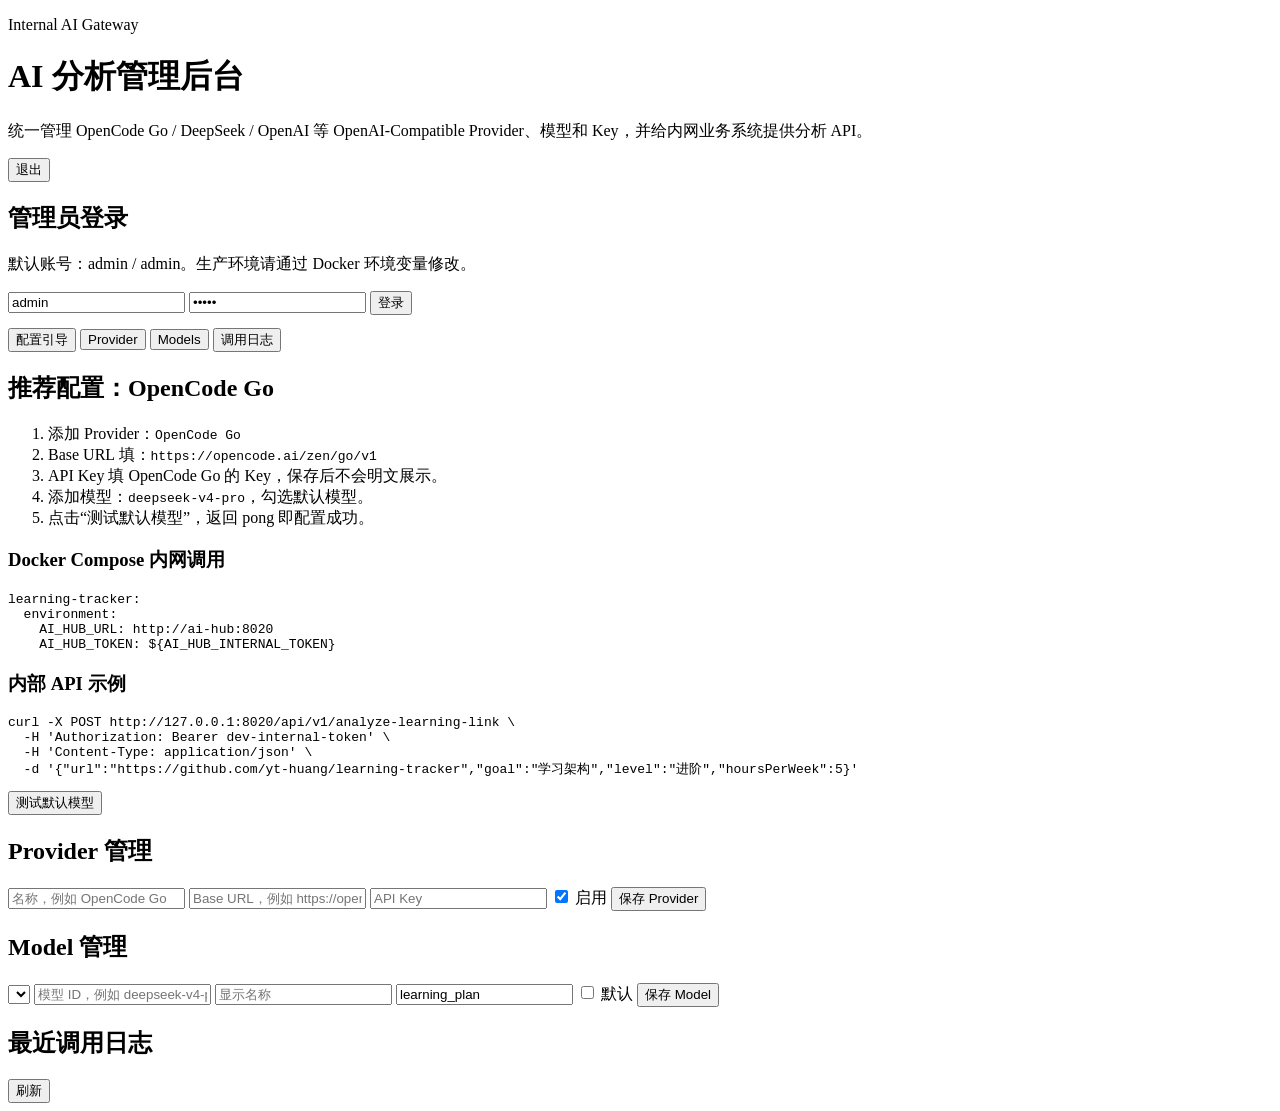
==== ai-hub/app/static/admin.html @ 2f33ab27 "feat: add dockerized ai analysis hub" ====
<!doctype html>
<html lang="zh-CN">
<head>
  <meta charset="utf-8" />
  <meta name="viewport" content="width=device-width, initial-scale=1" />
  <title>AI Analysis Hub</title>
  <link rel="stylesheet" href="/admin.css" />
</head>
<body>
  <main class="shell">
    <header class="hero">
      <div>
        <p class="eyebrow">Internal AI Gateway</p>
        <h1>AI 分析管理后台</h1>
        <p>统一管理 OpenCode Go / DeepSeek / OpenAI 等 OpenAI-Compatible Provider、模型和 Key，并给内网业务系统提供分析 API。</p>
      </div>
      <button id="logoutBtn" class="ghost hidden">退出</button>
    </header>

    <section id="loginView" class="card narrow">
      <h2>管理员登录</h2>
      <p class="muted">默认账号：admin / admin。生产环境请通过 Docker 环境变量修改。</p>
      <input id="username" placeholder="用户名" value="admin" />
      <input id="password" placeholder="密码" type="password" value="admin" />
      <button id="loginBtn">登录</button>
      <pre id="loginMsg"></pre>
    </section>

    <section id="appView" class="hidden grid">
      <nav class="tabs">
        <button class="tab active" data-tab="guide">配置引导</button>
        <button class="tab" data-tab="providers">Provider</button>
        <button class="tab" data-tab="models">Models</button>
        <button class="tab" data-tab="logs">调用日志</button>
      </nav>

      <section id="guide" class="panel active">
        <h2>推荐配置：OpenCode Go</h2>
        <ol>
          <li>添加 Provider：<code>OpenCode Go</code></li>
          <li>Base URL 填：<code>https://opencode.ai/zen/go/v1</code></li>
          <li>API Key 填 OpenCode Go 的 Key，保存后不会明文展示。</li>
          <li>添加模型：<code>deepseek-v4-pro</code>，勾选默认模型。</li>
          <li>点击“测试默认模型”，返回 pong 即配置成功。</li>
        </ol>
        <h3>Docker Compose 内网调用</h3>
        <pre>learning-tracker:
  environment:
    AI_HUB_URL: http://ai-hub:8020
    AI_HUB_TOKEN: ${AI_HUB_INTERNAL_TOKEN}</pre>
        <h3>内部 API 示例</h3>
        <pre>curl -X POST http://127.0.0.1:8020/api/v1/analyze-learning-link \
  -H 'Authorization: Bearer dev-internal-token' \
  -H 'Content-Type: application/json' \
  -d '{"url":"https://github.com/yt-huang/learning-tracker","goal":"学习架构","level":"进阶","hoursPerWeek":5}'</pre>
        <button id="testBtn">测试默认模型</button>
        <pre id="testResult"></pre>
      </section>

      <section id="providers" class="panel">
        <h2>Provider 管理</h2>
        <div class="form-row">
          <input id="pName" placeholder="名称，例如 OpenCode Go" />
          <input id="pBase" placeholder="Base URL，例如 https://opencode.ai/zen/go/v1" />
          <input id="pKey" placeholder="API Key" type="password" />
          <label><input id="pEnabled" type="checkbox" checked /> 启用</label>
          <button id="addProviderBtn">保存 Provider</button>
        </div>
        <div id="providerList" class="list"></div>
      </section>

      <section id="models" class="panel">
        <h2>Model 管理</h2>
        <div class="form-row">
          <select id="mProvider"></select>
          <input id="mId" placeholder="模型 ID，例如 deepseek-v4-pro" />
          <input id="mName" placeholder="显示名称" />
          <input id="mPurpose" placeholder="用途" value="learning_plan" />
          <label><input id="mDefault" type="checkbox" /> 默认</label>
          <button id="addModelBtn">保存 Model</button>
        </div>
        <div id="modelList" class="list"></div>
      </section>

      <section id="logs" class="panel">
        <h2>最近调用日志</h2>
        <button id="refreshLogsBtn">刷新</button>
        <div id="logList" class="list"></div>
      </section>
    </section>
  </main>
  <script src="/admin.js"></script>
</body>
</html>
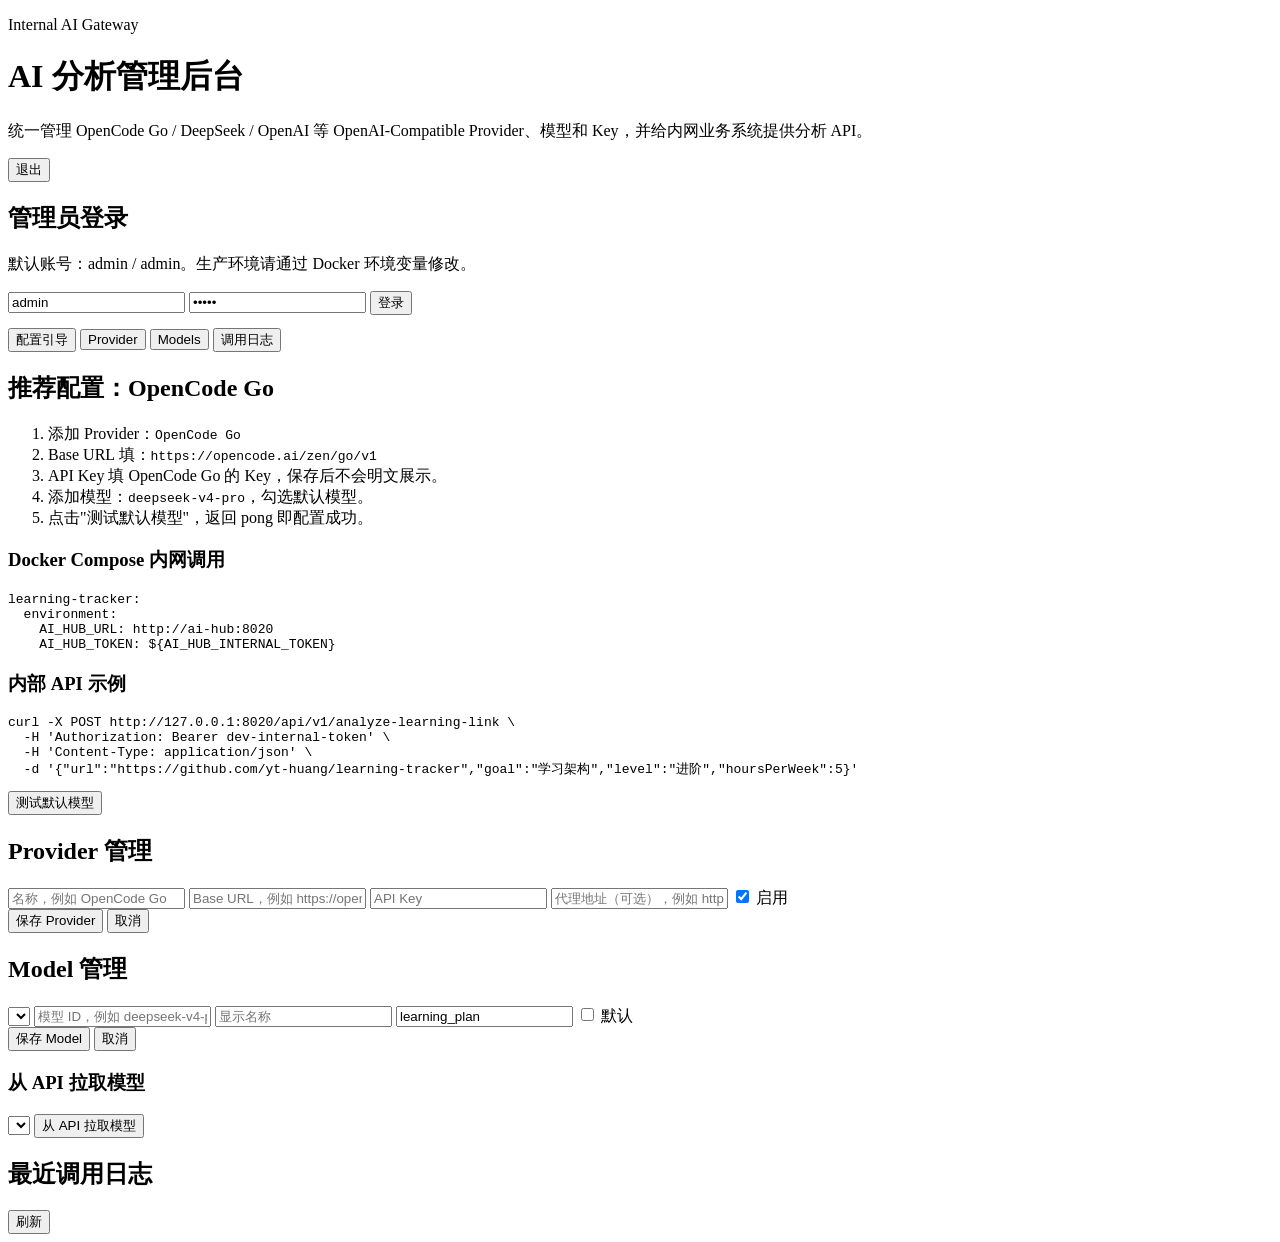
==== commit d0ccffe5: "feat: v2 improvements - password, plan CRUD, milestone CRUD+templates, progress sliders, task logs" ====
--- a/ai-hub/app/static/admin.html
+++ b/ai-hub/app/static/admin.html
@@ -41,7 +41,7 @@
           <li>Base URL 填：<code>https://opencode.ai/zen/go/v1</code></li>
           <li>API Key 填 OpenCode Go 的 Key，保存后不会明文展示。</li>
           <li>添加模型：<code>deepseek-v4-pro</code>，勾选默认模型。</li>
-          <li>点击“测试默认模型”，返回 pong 即配置成功。</li>
+          <li>点击"测试默认模型"，返回 pong 即配置成功。</li>
         </ol>
         <h3>Docker Compose 内网调用</h3>
         <pre>learning-tracker:
@@ -58,28 +58,44 @@
       </section>
 
       <section id="providers" class="panel">
-        <h2>Provider 管理</h2>
+        <h2 id="formProviderTitle">Provider 管理</h2>
         <div class="form-row">
           <input id="pName" placeholder="名称，例如 OpenCode Go" />
           <input id="pBase" placeholder="Base URL，例如 https://opencode.ai/zen/go/v1" />
           <input id="pKey" placeholder="API Key" type="password" />
+          <input id="pProxy" placeholder="代理地址（可选），例如 http://127.0.0.1:7890" />
           <label><input id="pEnabled" type="checkbox" checked /> 启用</label>
-          <button id="addProviderBtn">保存 Provider</button>
+          <div class="flex gap-8">
+            <button id="addProviderBtn">保存 Provider</button>
+            <button id="pCancelEdit" class="ghost hidden">取消</button>
+          </div>
         </div>
         <div id="providerList" class="list"></div>
       </section>
 
       <section id="models" class="panel">
-        <h2>Model 管理</h2>
+        <h2 id="formModelTitle">Model 管理</h2>
         <div class="form-row">
           <select id="mProvider"></select>
           <input id="mId" placeholder="模型 ID，例如 deepseek-v4-pro" />
           <input id="mName" placeholder="显示名称" />
           <input id="mPurpose" placeholder="用途" value="learning_plan" />
           <label><input id="mDefault" type="checkbox" /> 默认</label>
-          <button id="addModelBtn">保存 Model</button>
+          <div class="flex gap-8">
+            <button id="addModelBtn">保存 Model</button>
+            <button id="mCancelEdit" class="ghost hidden">取消</button>
+          </div>
         </div>
         <div id="modelList" class="list"></div>
+
+        <h3 class="mt-8">从 API 拉取模型</h3>
+        <div class="form-row">
+          <select id="mProviderFetch"></select>
+          <button id="fetchModelsBtn">从 API 拉取模型</button>
+        </div>
+        <div id="fetchResultPanel" class="hidden">
+          <div id="fetchResult"></div>
+        </div>
       </section>
 
       <section id="logs" class="panel">
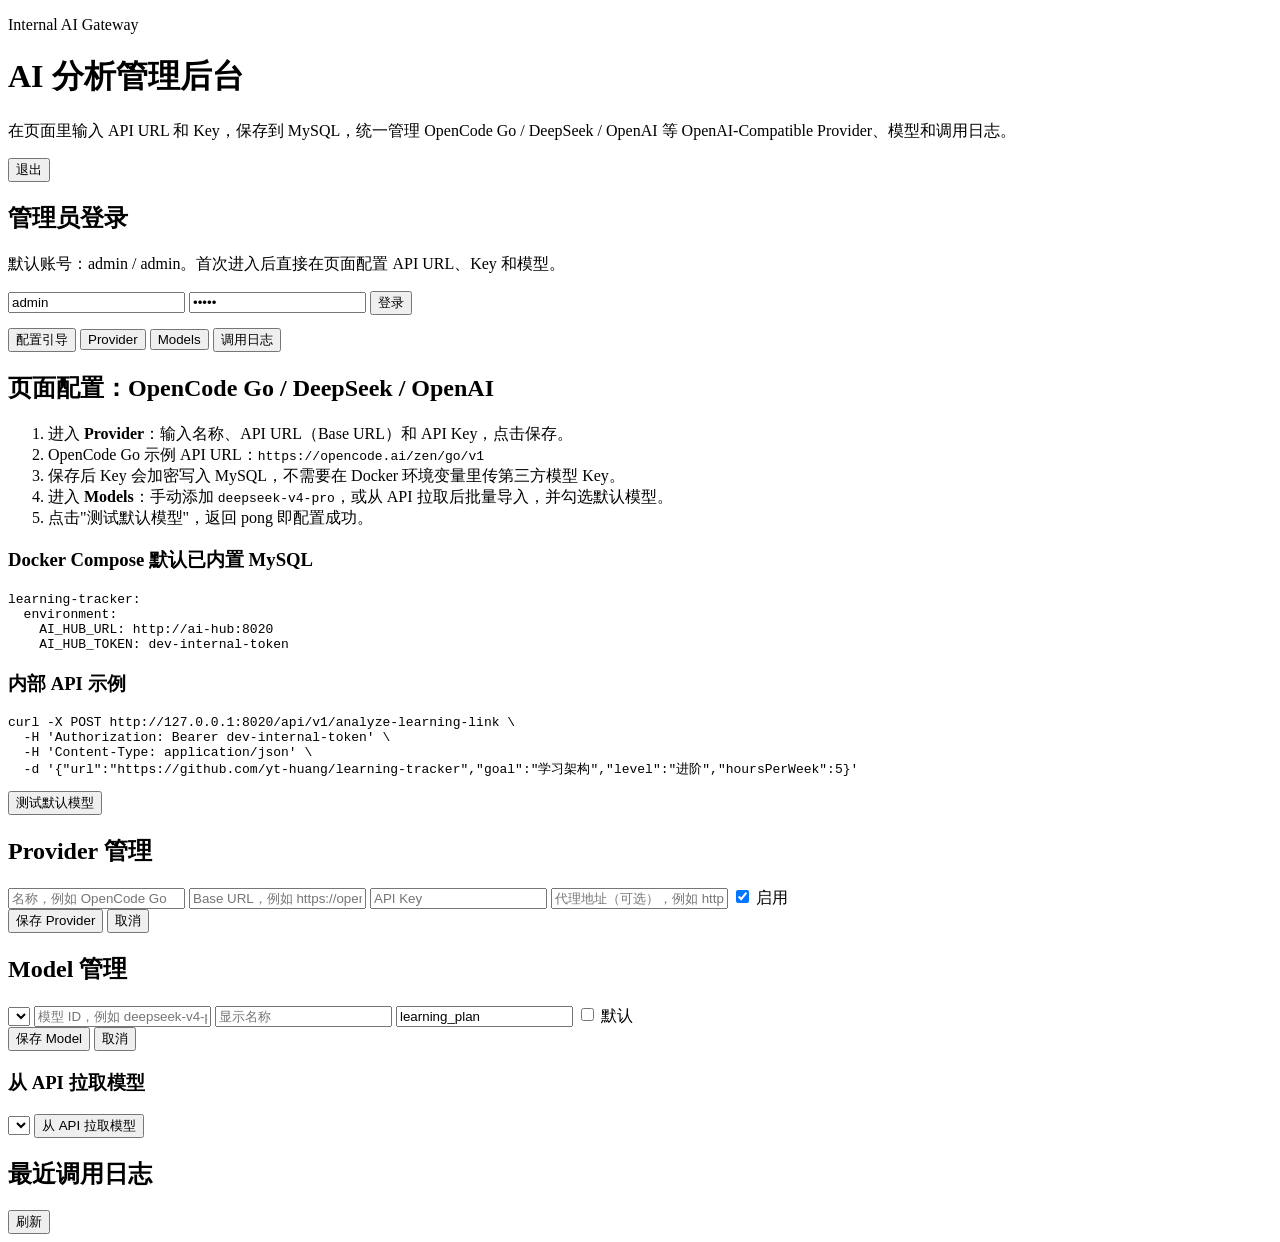
==== commit 070468bf: "feat(ai-hub): persist model config in mysql" ====
--- a/ai-hub/app/static/admin.html
+++ b/ai-hub/app/static/admin.html
@@ -12,14 +12,14 @@
       <div>
         <p class="eyebrow">Internal AI Gateway</p>
         <h1>AI 分析管理后台</h1>
-        <p>统一管理 OpenCode Go / DeepSeek / OpenAI 等 OpenAI-Compatible Provider、模型和 Key，并给内网业务系统提供分析 API。</p>
+        <p>在页面里输入 API URL 和 Key，保存到 MySQL，统一管理 OpenCode Go / DeepSeek / OpenAI 等 OpenAI-Compatible Provider、模型和调用日志。</p>
       </div>
       <button id="logoutBtn" class="ghost hidden">退出</button>
     </header>
 
     <section id="loginView" class="card narrow">
       <h2>管理员登录</h2>
-      <p class="muted">默认账号：admin / admin。生产环境请通过 Docker 环境变量修改。</p>
+      <p class="muted">默认账号：admin / admin。首次进入后直接在页面配置 API URL、Key 和模型。</p>
       <input id="username" placeholder="用户名" value="admin" />
       <input id="password" placeholder="密码" type="password" value="admin" />
       <button id="loginBtn">登录</button>
@@ -35,19 +35,19 @@
       </nav>
 
       <section id="guide" class="panel active">
-        <h2>推荐配置：OpenCode Go</h2>
+        <h2>页面配置：OpenCode Go / DeepSeek / OpenAI</h2>
         <ol>
-          <li>添加 Provider：<code>OpenCode Go</code></li>
-          <li>Base URL 填：<code>https://opencode.ai/zen/go/v1</code></li>
-          <li>API Key 填 OpenCode Go 的 Key，保存后不会明文展示。</li>
-          <li>添加模型：<code>deepseek-v4-pro</code>，勾选默认模型。</li>
+          <li>进入 <b>Provider</b>：输入名称、API URL（Base URL）和 API Key，点击保存。</li>
+          <li>OpenCode Go 示例 API URL：<code>https://opencode.ai/zen/go/v1</code></li>
+          <li>保存后 Key 会加密写入 MySQL，不需要在 Docker 环境变量里传第三方模型 Key。</li>
+          <li>进入 <b>Models</b>：手动添加 <code>deepseek-v4-pro</code>，或从 API 拉取后批量导入，并勾选默认模型。</li>
           <li>点击"测试默认模型"，返回 pong 即配置成功。</li>
         </ol>
-        <h3>Docker Compose 内网调用</h3>
+        <h3>Docker Compose 默认已内置 MySQL</h3>
         <pre>learning-tracker:
   environment:
     AI_HUB_URL: http://ai-hub:8020
-    AI_HUB_TOKEN: ${AI_HUB_INTERNAL_TOKEN}</pre>
+    AI_HUB_TOKEN: dev-internal-token</pre>
         <h3>内部 API 示例</h3>
         <pre>curl -X POST http://127.0.0.1:8020/api/v1/analyze-learning-link \
   -H 'Authorization: Bearer dev-internal-token' \
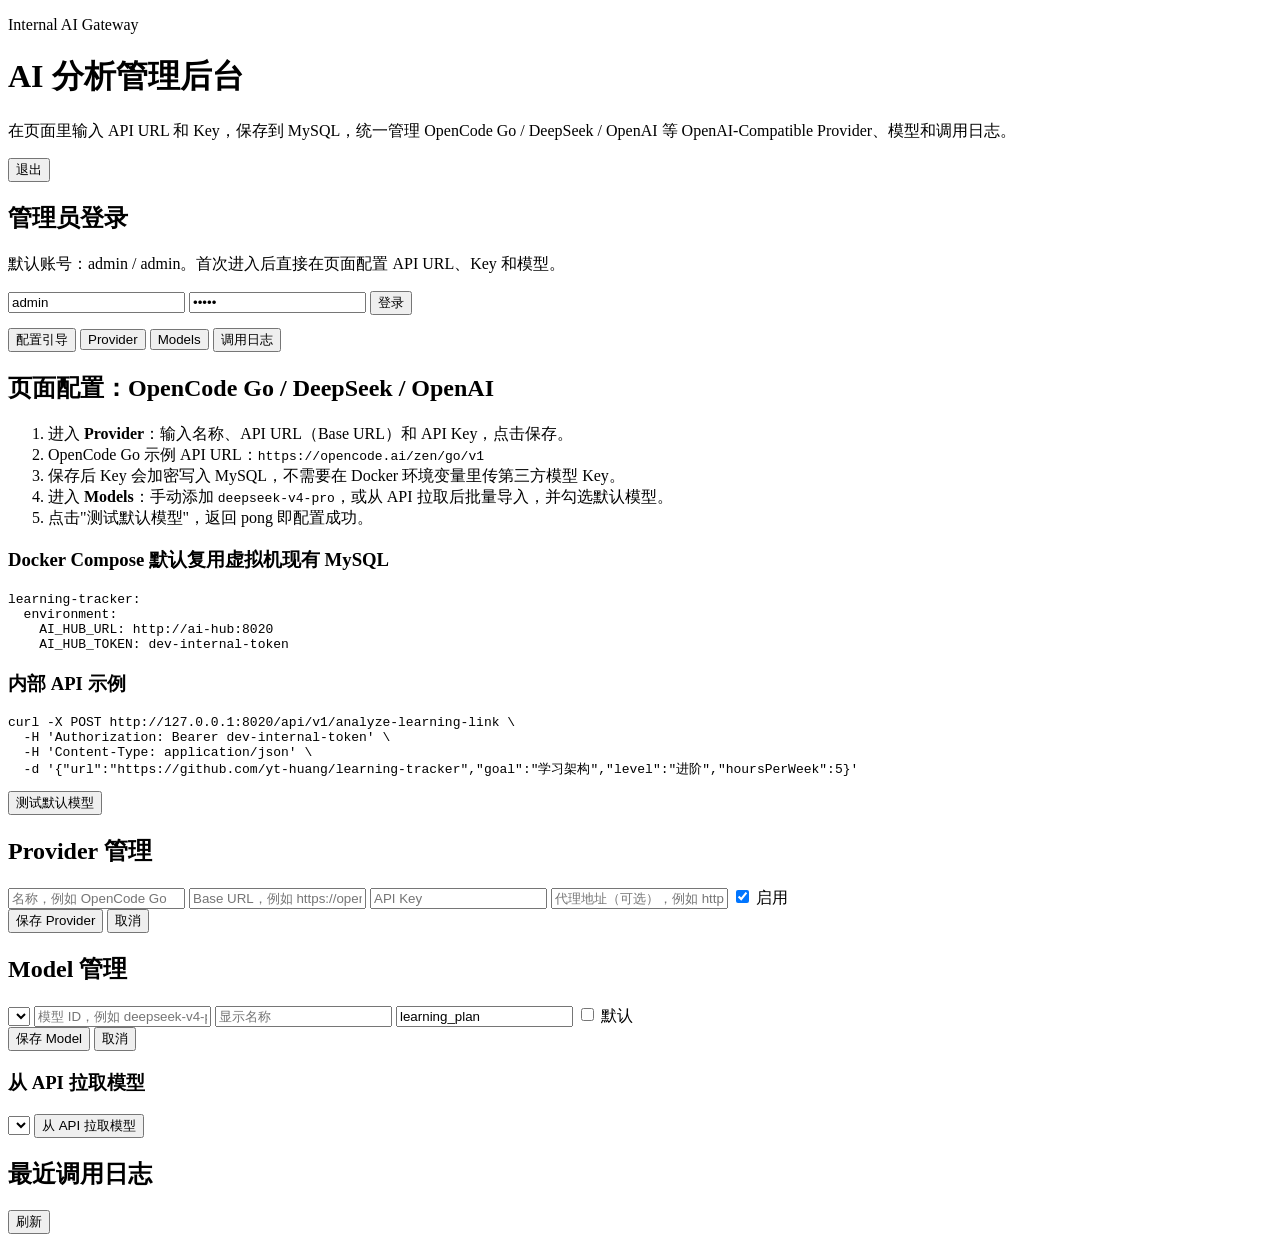
==== commit 8d22738e: "fix(deploy): reuse existing mysql" ====
--- a/ai-hub/app/static/admin.html
+++ b/ai-hub/app/static/admin.html
@@ -43,7 +43,7 @@
           <li>进入 <b>Models</b>：手动添加 <code>deepseek-v4-pro</code>，或从 API 拉取后批量导入，并勾选默认模型。</li>
           <li>点击"测试默认模型"，返回 pong 即配置成功。</li>
         </ol>
-        <h3>Docker Compose 默认已内置 MySQL</h3>
+        <h3>Docker Compose 默认复用虚拟机现有 MySQL</h3>
         <pre>learning-tracker:
   environment:
     AI_HUB_URL: http://ai-hub:8020
